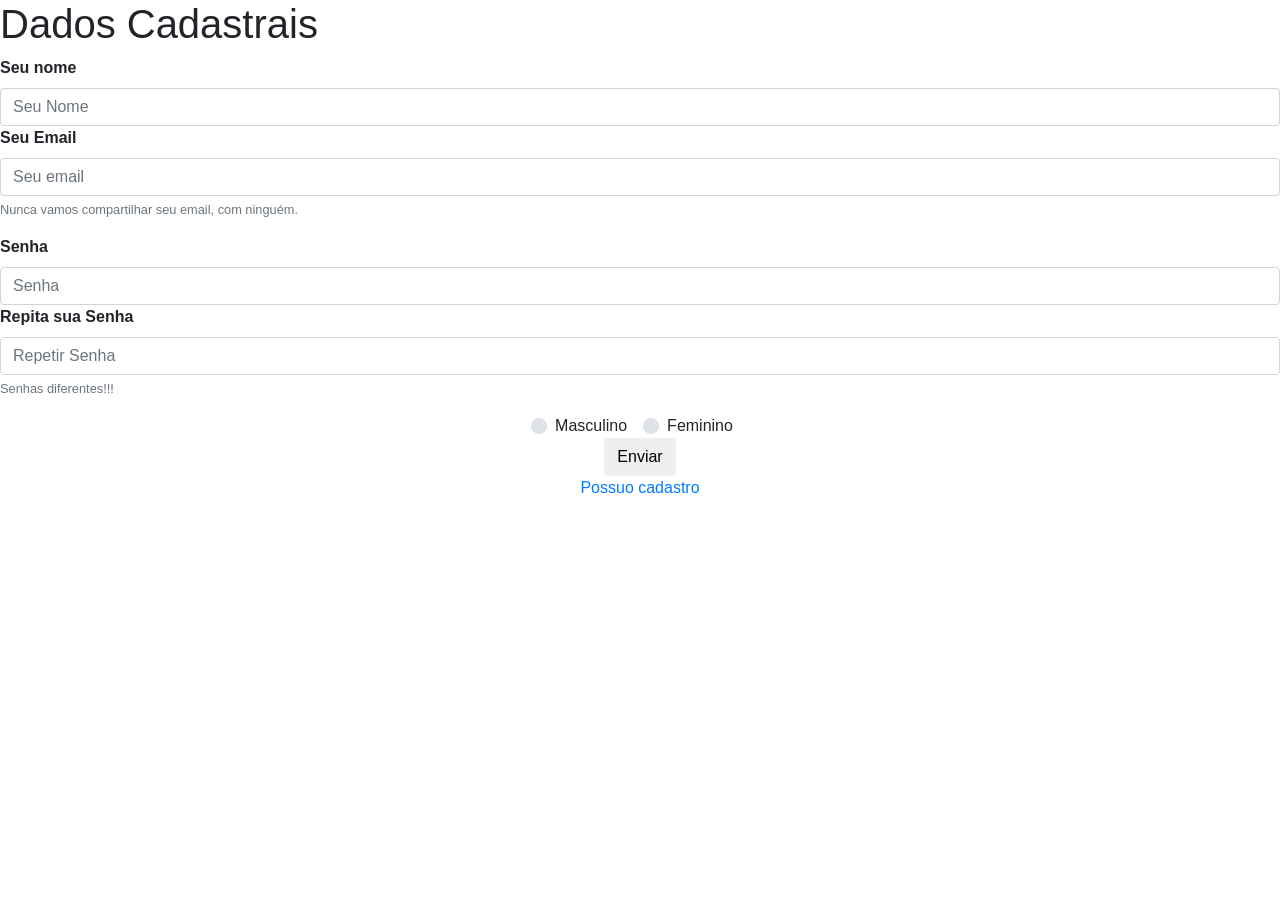
==== cadastro.html @ 357ef5a9 "feat: insercao de cadastro.html" ====
<!DOCTYPE html>
<html lang="pt-br">
<head>
    <meta charset="UTF-8">
    <meta name="viewport" content="width=device-width, initial-scale=1.0">
    <title>Cadastrar</title>
    <link rel="stylesheet" href="cadastroST.css">
    <link rel="stylesheet" href="https://stackpath.bootstrapcdn.com/bootstrap/4.1.3/css/bootstrap.min.css" integrity="sha384-MCw98/SFnGE8fJT3GXwEOngsV7Zt27NXFoaoApmYm81iuXoPkFOJwJ8ERdknLPMO" crossorigin="anonymous">
    <script src="https://code.jquery.com/jquery-3.3.1.slim.min.js" integrity="sha384-q8i/X+965DzO0rT7abK41JStQIAqVgRVzpbzo5smXKp4YfRvH+8abtTE1Pi6jizo" crossorigin="anonymous"></script>
<script src="https://cdnjs.cloudflare.com/ajax/libs/popper.js/1.14.3/umd/popper.min.js" integrity="sha384-ZMP7rVo3mIykV+2+9J3UJ46jBk0WLaUAdn689aCwoqbBJiSnjAK/l8WvCWPIPm49" crossorigin="anonymous"></script>
<script src="https://stackpath.bootstrapcdn.com/bootstrap/4.1.3/js/bootstrap.min.js" integrity="sha384-ChfqqxuZUCnJSK3+MXmPNIyE6ZbWh2IMqE241rYiqJxyMiZ6OW/JmZQ5stwEULTy" crossorigin="anonymous"></script>
</head>
<body>
    <div id="container d-flex align-items-center">
        <form class="form-bt px-20">
            <div class=" form-group ">
              <h1 class="h1-form">Dados Cadastrais</h1> 
              <label for="exampleInputNome1 " class="font-weight-bold">Seu nome</label>
              <input type="text" class="form-control" id="exampleInputNome1" aria-describedby="emailHelp" placeholder="Seu Nome">
              <label for="exampleInputEmail1 " class="font-weight-bold">Seu Email</label>
              <input type="email" class="form-control" id="exampleInputEmail1" aria-describedby="emailHelp" placeholder="Seu email">
              <small id="emailHelp" class="form-text text-muted font-weight-light">Nunca vamos compartilhar seu email, com ninguém.</small>
            </div>
            <div class="form-group">
              <label for="exampleInputPassword1" class="font-weight-bold">Senha</label>
              <input type="password" class="form-control" id="exampleInputPassword1" placeholder="Senha">

              <label for="exampleRPPassword" class="font-weight-bold">Repita sua Senha</label>
              <input type="password" class="form-control" id="exampleRPPassword" placeholder="Repetir Senha">
              <small id="AlertSenha" class="form-text text-muted font-weight-light ">Senhas diferentes!!!</small>
            </div>
          <div class="check d-flex justify-content-center ">
            <div class="custom-control custom-radio custom-control-inline">
              <input type="radio" id="customRadioInline1" name="customRadioInline1" class="custom-control-input">
              <label class="custom-control-label" for="customRadioInline1">Masculino</label>
            </div>
            <div class="custom-control custom-radio custom-control-inline">
              <input type="radio" id="customRadioInline2" name="customRadioInline1" class="custom-control-input">
              <label class="custom-control-label" for="customRadioInline2">Feminino</label>
            </div>
          </div>  
            <button type="button" class="btn-form btn bg- d-flex mx-auto " onclick="BTNenviar()">Enviar</button>
            <p class="p-form d-flex"><a href="Login.html" class=" d-flex mx-auto"> Possuo cadastro</a></p>
          </form>
    </div>
<script src="JsCadastro.js"></script>
</body>
</html>
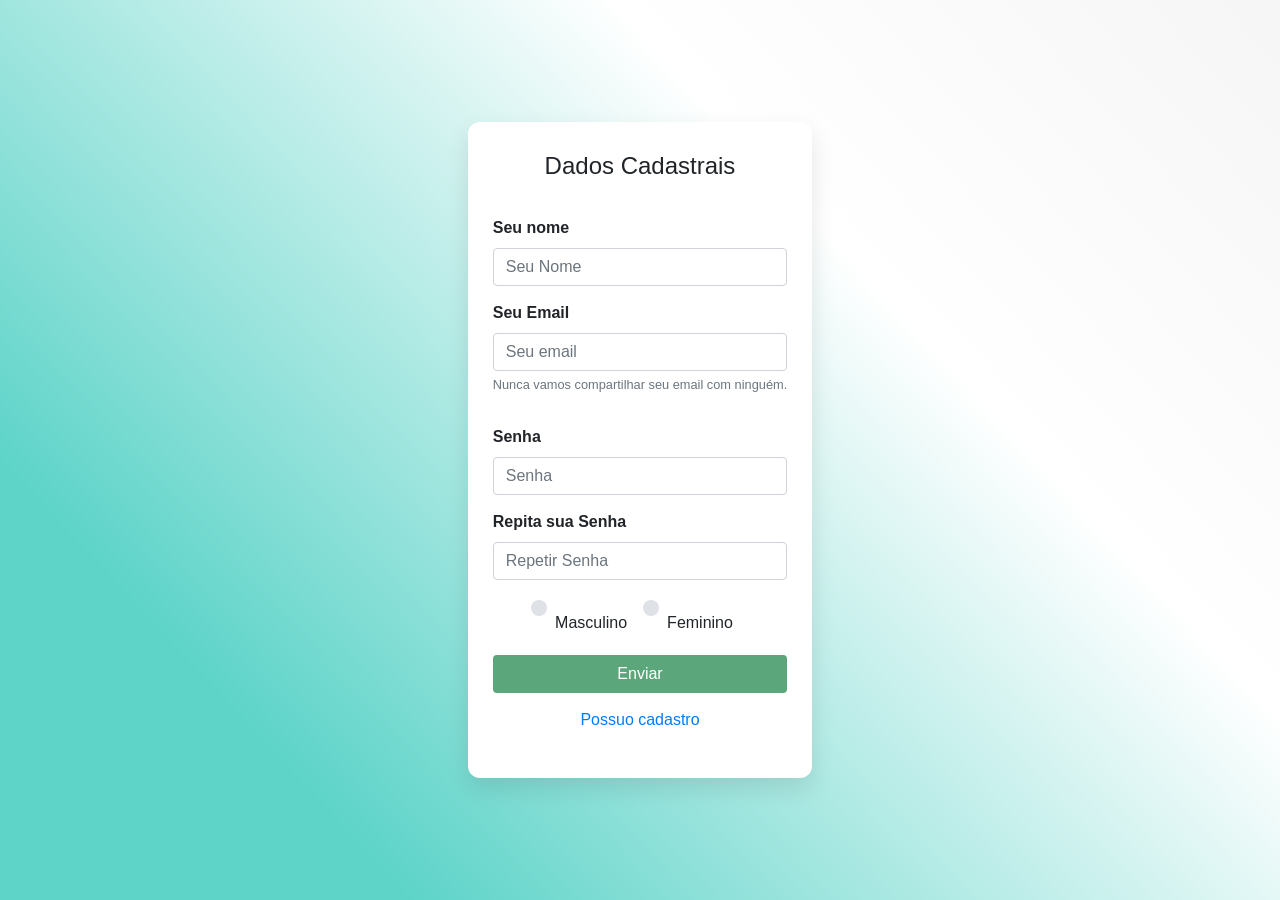
==== commit fe65a98d: "ajuste cadastro.html." ====
--- a/cadastro.html
+++ b/cadastro.html
@@ -4,7 +4,7 @@
     <meta charset="UTF-8">
     <meta name="viewport" content="width=device-width, initial-scale=1.0">
     <title>Cadastrar</title>
-    <link rel="stylesheet" href="cadastroST.css">
+    <link rel="stylesheet" href="cadastro.css">
     <link rel="stylesheet" href="https://stackpath.bootstrapcdn.com/bootstrap/4.1.3/css/bootstrap.min.css" integrity="sha384-MCw98/SFnGE8fJT3GXwEOngsV7Zt27NXFoaoApmYm81iuXoPkFOJwJ8ERdknLPMO" crossorigin="anonymous">
     <script src="https://code.jquery.com/jquery-3.3.1.slim.min.js" integrity="sha384-q8i/X+965DzO0rT7abK41JStQIAqVgRVzpbzo5smXKp4YfRvH+8abtTE1Pi6jizo" crossorigin="anonymous"></script>
 <script src="https://cdnjs.cloudflare.com/ajax/libs/popper.js/1.14.3/umd/popper.min.js" integrity="sha384-ZMP7rVo3mIykV+2+9J3UJ46jBk0WLaUAdn689aCwoqbBJiSnjAK/l8WvCWPIPm49" crossorigin="anonymous"></script>
@@ -19,7 +19,7 @@
               <input type="text" class="form-control" id="exampleInputNome1" aria-describedby="emailHelp" placeholder="Seu Nome">
               <label for="exampleInputEmail1 " class="font-weight-bold">Seu Email</label>
               <input type="email" class="form-control" id="exampleInputEmail1" aria-describedby="emailHelp" placeholder="Seu email">
-              <small id="emailHelp" class="form-text text-muted font-weight-light">Nunca vamos compartilhar seu email, com ninguém.</small>
+              <small id="emailHelp" class="form-text text-muted font-weight-light">Nunca vamos compartilhar seu email com ninguém.</small>
             </div>
             <div class="form-group">
               <label for="exampleInputPassword1" class="font-weight-bold">Senha</label>
@@ -43,6 +43,6 @@
             <p class="p-form d-flex"><a href="Login.html" class=" d-flex mx-auto"> Possuo cadastro</a></p>
           </form>
     </div>
-<script src="JsCadastro.js"></script>
+<script src="cadastro.js"></script>
 </body>
 </html>
--- a/cadastro.css
+++ b/cadastro.css
@@ -0,0 +1,121 @@
+* {
+    padding: 0;
+    margin: 0;
+    box-sizing: border-box;
+}
+
+body {
+    display: flex;
+    align-items: center;
+    justify-content: center;
+    min-height: 100vh;
+    padding: 20px;
+
+    background: linear-gradient(
+        47deg,
+        rgba(65, 204, 191, 0.85) 19.17%,
+        #ffffff 68.44%,
+        #f5f5f5 102.04%
+    );
+}
+
+/* Container do formulário */
+.form-bt {
+    width: 100%;
+    max-width: 420px;
+    background-color: #fff;
+
+    border-radius: 12px;
+    padding: 30px 25px;
+
+    box-shadow: 0 10px 25px rgba(0, 0, 0, 0.1);
+}
+
+
+.h1-form {
+    text-align: center;
+    font-size: 24px;
+    margin-bottom: 20px;
+}
+
+label {
+    display: block;
+    margin-top: 15px;
+    font-weight: 500;
+}
+
+
+input {
+    width: 100%;
+    padding: 10px;
+    margin-top: 5px;
+
+    border-radius: 6px;
+    border: 1px solid #ccc;
+
+    outline: none;
+    transition: 0.2s;
+}
+
+input:focus {
+    border-color: #5BA67B;
+}
+
+
+.checkbox-form {
+    display: flex;
+    justify-content: center;
+    gap: 15px;
+    margin-top: 15px;
+}
+
+
+.btn {
+    margin-top: 20px;
+}
+
+.btn-form {
+    width: 100%;
+    padding: 12px;
+
+    border: none;
+    border-radius: 8px; 
+
+    background-color: #5BA67B;
+    color: white;
+    font-weight: bold;
+    display: flex;
+    justify-content: center;
+
+    cursor: pointer;
+    transition: 0.3s;
+}
+
+.btn-form:hover {
+    background-color: #1a3f2a;
+}
+
+
+.p-form {
+    margin-top: 15px;
+    text-align: center;
+}
+
+/* Alerta senha */
+#AlertSenha {
+    display: none;
+    color: red;
+    font-size: 12px;
+    margin-top: 5px;
+}
+
+
+@media (max-width: 480px) {
+    .form-bt {
+        padding: 20px;
+    }
+
+    .h1-form {
+        font-size: 20px;
+    }
+}
